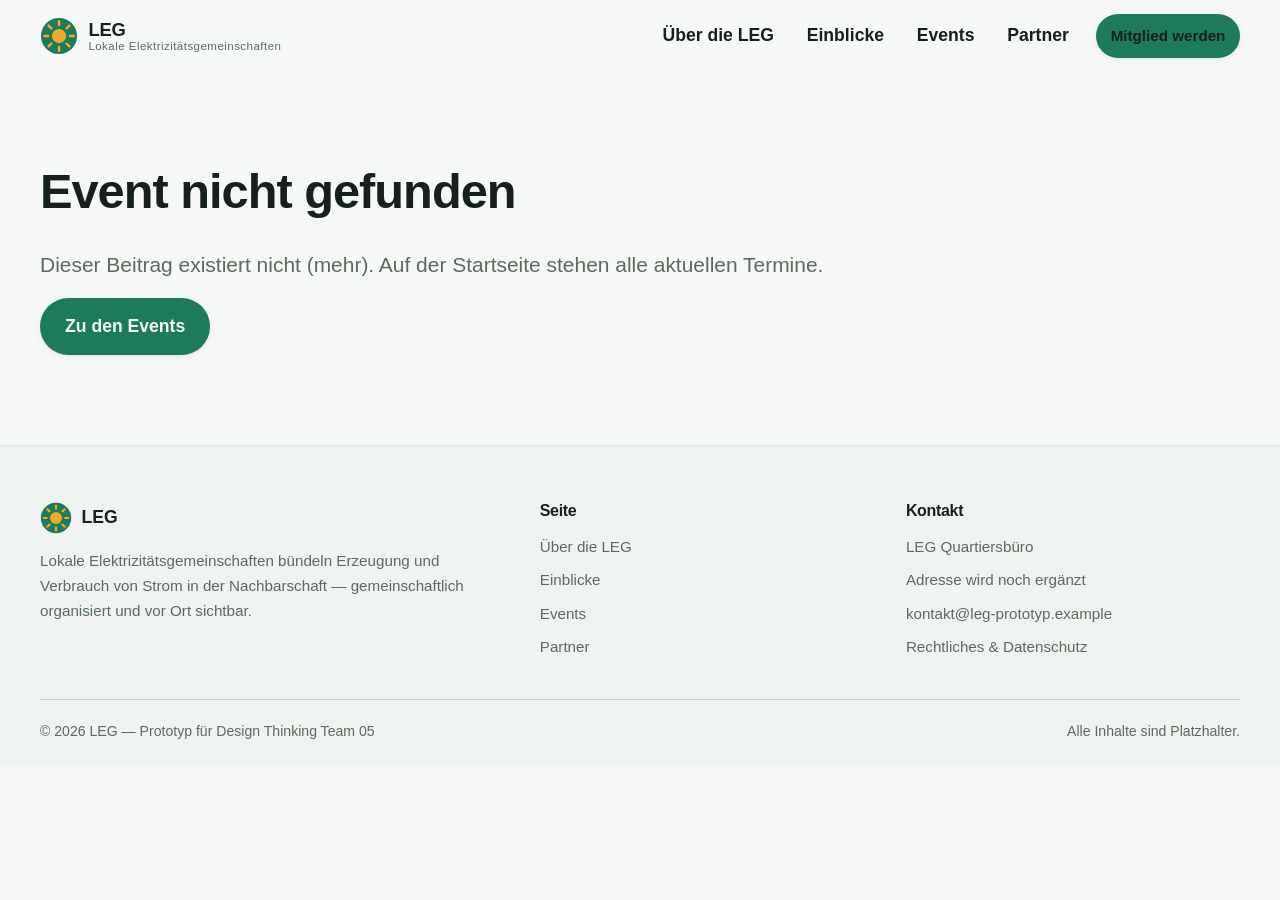
==== events/event.html @ 541179de "styling change as discussed" ====
<!DOCTYPE html>
<!--
  ============================================================================
  EINE Seite für ALLE Events.

  Welches Event angezeigt wird, steht in der Adresse:
      events/event.html?id=foodtruck-september

  Die Inhalte kommen aus ../events-data.js. Um ein Event zu ändern oder ein
  neues anzulegen, wird NUR diese Datendatei bearbeitet — an dieser HTML-Datei
  muss nichts angepasst werden.

  Die leeren Elemente mit data-slot="…" werden von ../script.js gefüllt.
  ============================================================================
-->
<html lang="de">
<head>
  <meta charset="UTF-8">
  <meta name="viewport" content="width=device-width, initial-scale=1.0">
  <title>Event — LEG</title>
  <meta name="description" content="Beitrag zu einem Event der LEG.">
  <meta name="theme-color" content="#1e7a5c">
  <link rel="icon" href="../assets/favicon.svg" type="image/svg+xml">
  <link rel="stylesheet" href="../style.css">
  <script>document.documentElement.classList.add('js');</script>
</head>
<body data-assets-path="../assets/" data-events-path="">
  <a class="skip-link" href="#main">Zum Inhalt springen</a>

  <header class="site-header">
    <div class="container site-header__inner">
      <a class="brand" href="../index.html">
        <img src="../assets/logo.svg" alt="" width="38" height="38">
        <span class="brand__name">LEG
          <span class="brand__sub">Lokale Elektrizitätsgemeinschaften</span>
        </span>
      </a>

      <button class="nav-toggle" type="button" aria-expanded="false" aria-controls="site-nav" aria-label="Menü öffnen">
        <span class="nav-toggle__bars" aria-hidden="true"></span>
      </button>

      <nav class="site-nav" id="site-nav" aria-label="Hauptnavigation">
        <ul class="site-nav__list">
          <li><a href="../index.html#ueber">Über die LEG</a></li>
          <li><a href="../index.html#galerie">Einblicke</a></li>
          <li><a href="../index.html#events">Events</a></li>
          <li><a href="../index.html#sponsoren">Partner</a></li>
          <li><a class="btn btn--primary btn--sm" href="../index.html#kontakt">Mitglied werden</a></li>
        </ul>
      </nav>
    </div>
  </header>

  <main id="main" data-event-page>
    <noscript>
      <div class="container section">
        <h1>JavaScript ist deaktiviert</h1>
        <p class="lead">
          Die Beiträge werden aus einer gemeinsamen Datendatei aufgebaut. Ohne
          JavaScript kann der Inhalt nicht angezeigt werden.
        </p>
        <p><a class="btn btn--primary" href="../index.html">Zur Startseite</a></p>
      </div>
    </noscript>

    <nav class="breadcrumb container" aria-label="Brotkrümelnavigation">
      <ol>
        <li><a href="../index.html">Startseite</a></li>
        <li><a href="../index.html#events">Events</a></li>
        <li aria-current="page" data-slot="breadcrumb"></li>
      </ol>
    </nav>

    <header class="post-header container">
      <span class="eyebrow" data-slot="eyebrow"></span>
      <h1 data-slot="title"></h1>
      <p class="lead" data-slot="lead"></p>
      <ul class="post-meta" data-slot="meta"></ul>
    </header>

    <div class="post-cover container" data-slot="cover"></div>

    <div class="post-body">
      <div class="container post-layout">
        <article class="post-text" data-slot="body"></article>

        <aside class="facts">
          <h2>Auf einen Blick</h2>
          <dl data-slot="facts"></dl>
          <a class="btn btn--primary" href="../index.html#kontakt">Fragen? Schreib uns</a>
        </aside>
      </div>
    </div>

    <section class="section section--tight section--alt related">
      <div class="container">
        <h2>Das könnte auch passen</h2>
        <div class="event-grid" data-slot="related"></div>

        <div class="post-nav">
          <a class="btn btn--ghost" href="../index.html"><span aria-hidden="true">←</span> Zur Startseite</a>
          <a class="btn btn--ghost" href="../index.html#events">Alle Events</a>
        </div>
      </div>
    </section>
  </main>

  <footer class="site-footer">
    <div class="container">
      <div class="site-footer__grid">
        <div>
          <span class="site-footer__brand">
            <img src="../assets/logo.svg" alt="" width="32" height="32">
            LEG
          </span>
          <p>
            Lokale Elektrizitätsgemeinschaften bündeln Erzeugung und Verbrauch
            von Strom in der Nachbarschaft — gemeinschaftlich organisiert und
            vor Ort sichtbar.
          </p>
        </div>

        <div>
          <h4>Seite</h4>
          <ul>
            <li><a href="../index.html#ueber">Über die LEG</a></li>
            <li><a href="../index.html#galerie">Einblicke</a></li>
            <li><a href="../index.html#events">Events</a></li>
            <li><a href="../index.html#sponsoren">Partner</a></li>
          </ul>
        </div>

        <div>
          <h4>Kontakt</h4>
          <ul>
            <li>LEG Quartiersbüro</li>
            <li>Adresse wird noch ergänzt</li>
            <li><a href="mailto:kontakt@leg-prototyp.example">kontakt@leg-prototyp.example</a></li>
            <li><a href="../index.html#kontakt">Rechtliches &amp; Datenschutz</a></li>
          </ul>
        </div>
      </div>

      <div class="site-footer__bottom">
        <span>© 2026 LEG — Prototyp für Design Thinking Team 05</span>
        <span>Alle Inhalte sind Platzhalter.</span>
      </div>
    </div>
  </footer>

  <!-- Reihenfolge zählt: erst die Daten, dann das Skript. -->
  <script src="../events-data.js" defer></script>
  <script src="../script.js" defer></script>
</body>
</html>
---- style.css ----
/* ==========================================================================
   LEG — Lokale Elektrizitätsgemeinschaften
   Gemeinsames Stylesheet für Startseite und alle Event-Beiträge.
   Kein Build-Tool, keine externen Abhängigkeiten.
   ========================================================================== */

/* --------------------------------------------------------------------------
   1. Design-Tokens
   -------------------------------------------------------------------------- */
:root {
  color-scheme: light;

  /* Flächen */
  --bg: #f6f8f6;
  --surface: #ffffff;
  --surface-alt: #eef3ef;
  --surface-dark: #12352a;

  /* Text */
  --text: #16201c;
  --muted: #5a6b62;
  --text-invert: #f4f9f6;

  /* Akzente */
  --accent: #1e7a5c;
  --accent-strong: #14513e;
  --accent-soft: #e4f1ec;
  --sun: #f0a92b;
  --sun-soft: #fdf1da;

  /* Linien und Schatten */
  --border: #dfe6e1;
  --border-strong: #c7d4cc;
  --shadow-sm: 0 1px 2px rgba(16, 32, 26, .05), 0 2px 8px rgba(16, 32, 26, .05);
  --shadow-md: 0 12px 28px rgba(16, 32, 26, .10), 0 2px 8px rgba(16, 32, 26, .05);

  /* Radien */
  --r-sm: 10px;
  --r-md: 16px;
  --r-lg: 24px;
  --r-pill: 999px;

  /* Fluid Typo-Skala */
  --step-0: clamp(1rem, 0.96rem + 0.20vw, 1.10rem);
  --step-1: clamp(1.13rem, 1.06rem + 0.32vw, 1.31rem);
  --step-2: clamp(1.27rem, 1.16rem + 0.52vw, 1.63rem);
  --step-3: clamp(1.42rem, 1.25rem + 0.83vw, 2.05rem);
  --step-4: clamp(1.60rem, 1.33rem + 1.32vw, 2.56rem);
  --step-5: clamp(1.80rem, 1.38rem + 2.08vw, 3.20rem);

  /* Abstände */
  --space-section: clamp(3.5rem, 7vw, 6.5rem);
  --header-h: 72px;
}

/* --------------------------------------------------------------------------
   2. Basis
   -------------------------------------------------------------------------- */
*,
*::before,
*::after {
  box-sizing: border-box;
}

/* Muss vor allen display-Regeln stehen: sonst überschreibt z. B.
   .event-card { display: flex } das hidden-Attribut aus dem Filter. */
[hidden] {
  display: none !important;
}

html {
  font-size: 100%;
  scroll-behavior: smooth;
  scroll-padding-top: calc(var(--header-h) + 1.5rem);
  -webkit-text-size-adjust: 100%;
}

body {
  margin: 0;
  min-height: 100vh;
  font-family: "Segoe UI", -apple-system, BlinkMacSystemFont, "Helvetica Neue", Arial, sans-serif;
  font-size: var(--step-0);
  line-height: 1.65;
  color: var(--text);
  background: var(--bg);
  -webkit-font-smoothing: antialiased;
}

h1, h2, h3, h4 {
  margin: 0 0 .6em;
  line-height: 1.15;
  letter-spacing: -0.02em;
  font-weight: 700;
  text-wrap: balance;
}

h1 { font-size: var(--step-5); }
h2 { font-size: var(--step-4); }
h3 { font-size: var(--step-2); }
h4 { font-size: var(--step-1); }

p {
  margin: 0 0 1rem;
}

p:last-child {
  margin-bottom: 0;
}

img,
svg {
  max-width: 100%;
  display: block;
}

a {
  color: var(--accent-strong);
}

:focus-visible {
  outline: 2px solid var(--accent);
  outline-offset: 3px;
  border-radius: 4px;
}

/* Sprunglink für Tastaturnutzung */
.skip-link {
  position: absolute;
  left: -9999px;
  top: 0;
  z-index: 100;
  padding: .75rem 1.25rem;
  background: var(--accent);
  color: var(--text-invert);
  border-radius: 0 0 var(--r-sm) 0;
  text-decoration: none;
  font-weight: 600;
}

.skip-link:focus {
  left: 0;
}

/* Nur für Screenreader sichtbar */
.visually-hidden {
  position: absolute;
  width: 1px;
  height: 1px;
  margin: -1px;
  padding: 0;
  overflow: hidden;
  clip: rect(0 0 0 0);
  clip-path: inset(50%);
  white-space: nowrap;
  border: 0;
}

/* --------------------------------------------------------------------------
   3. Layout-Bausteine
   -------------------------------------------------------------------------- */
.container {
  width: min(1200px, 100% - 2.5rem);
  margin-inline: auto;
}

.container--narrow {
  width: min(760px, 100% - 2.5rem);
}

.section {
  padding-block: var(--space-section);
}

.section--alt {
  background: var(--surface-alt);
}

.section--tight {
  padding-block: clamp(2.5rem, 5vw, 4rem);
}

.section-head {
  max-width: 62ch;
  margin-bottom: clamp(2rem, 4vw, 3rem);
}

.section-head p {
  color: var(--muted);
  font-size: var(--step-1);
}

.section-head--center {
  margin-inline: auto;
  text-align: center;
}

.eyebrow {
  display: block;
  margin: 0 0 .75rem;
  font-size: .8rem;
  font-weight: 700;
  letter-spacing: .16em;
  text-transform: uppercase;
  color: var(--accent);
}

.lead {
  font-size: var(--step-1);
  color: var(--muted);
}

/* --------------------------------------------------------------------------
   4. Buttons
   -------------------------------------------------------------------------- */
.btn {
  display: inline-flex;
  align-items: center;
  justify-content: center;
  gap: .5rem;
  padding: .8rem 1.5rem;
  border: 1px solid transparent;
  border-radius: var(--r-pill);
  font: inherit;
  font-weight: 600;
  text-decoration: none;
  cursor: pointer;
  transition: background-color .2s ease, color .2s ease,
              border-color .2s ease, transform .2s ease, box-shadow .2s ease;
}

.btn--primary {
  background: var(--accent);
  color: var(--text-invert);
  box-shadow: var(--shadow-sm);
}

.btn--primary:hover {
  background: var(--accent-strong);
  transform: translateY(-2px);
  box-shadow: var(--shadow-md);
}

.btn--ghost {
  background: transparent;
  color: var(--accent-strong);
  border-color: var(--border-strong);
}

.btn--ghost:hover {
  background: var(--surface);
  border-color: var(--accent);
  transform: translateY(-2px);
}

.btn--light {
  background: var(--surface);
  color: var(--accent-strong);
}

.btn--light:hover {
  background: var(--sun-soft);
  transform: translateY(-2px);
}

.btn--sm {
  padding: .55rem 1.1rem;
  font-size: .95rem;
}

/* --------------------------------------------------------------------------
   5. Header und Navigation
   -------------------------------------------------------------------------- */
.site-header {
  position: sticky;
  top: 0;
  z-index: 50;
  background: rgba(246, 248, 246, .88);
  backdrop-filter: blur(10px);
  border-bottom: 1px solid transparent;
  transition: border-color .2s ease, box-shadow .2s ease, background-color .2s ease;
}

.site-header.is-scrolled {
  border-bottom-color: var(--border);
  box-shadow: var(--shadow-sm);
  background: rgba(246, 248, 246, .95);
}

.site-header__inner {
  display: flex;
  align-items: center;
  gap: 1rem;
  min-height: var(--header-h);
}

.brand {
  display: inline-flex;
  align-items: center;
  gap: .65rem;
  margin-right: auto;
  text-decoration: none;
  color: var(--text);
}

.brand img {
  width: 38px;
  height: 38px;
}

.brand__name {
  font-weight: 800;
  font-size: 1.15rem;
  letter-spacing: -0.01em;
  line-height: 1.1;
}

.brand__sub {
  display: block;
  font-size: .72rem;
  font-weight: 500;
  letter-spacing: .04em;
  color: var(--muted);
}

.nav-toggle {
  display: none;
  align-items: center;
  justify-content: center;
  width: 44px;
  height: 44px;
  padding: 0;
  background: var(--surface);
  border: 1px solid var(--border);
  border-radius: var(--r-sm);
  cursor: pointer;
}

.nav-toggle__bars,
.nav-toggle__bars::before,
.nav-toggle__bars::after {
  display: block;
  width: 20px;
  height: 2px;
  background: var(--text);
  border-radius: 2px;
  transition: transform .2s ease, opacity .2s ease;
}

.nav-toggle__bars::before,
.nav-toggle__bars::after {
  content: "";
  position: relative;
}

.nav-toggle__bars::before { top: -6px; }
.nav-toggle__bars::after  { top: 4px; }

.nav-toggle[aria-expanded="true"] .nav-toggle__bars {
  background: transparent;
}

.nav-toggle[aria-expanded="true"] .nav-toggle__bars::before {
  transform: translateY(6px) rotate(45deg);
}

.nav-toggle[aria-expanded="true"] .nav-toggle__bars::after {
  transform: translateY(-4px) rotate(-45deg);
}

.site-nav__list {
  display: flex;
  align-items: center;
  gap: .35rem;
  margin: 0;
  padding: 0;
  list-style: none;
}

.site-nav__list a {
  display: block;
  padding: .5rem .85rem;
  border-radius: var(--r-pill);
  text-decoration: none;
  font-weight: 600;
  color: var(--text);
  transition: background-color .2s ease, color .2s ease;
}

.site-nav__list a:hover {
  background: var(--accent-soft);
  color: var(--accent-strong);
}

.site-nav__list .btn {
  margin-left: .5rem;
}

.site-nav__list .btn:hover {
  color: var(--text-invert);
}

/* --------------------------------------------------------------------------
   6. Hero
   -------------------------------------------------------------------------- */
.hero {
  padding-block: clamp(3rem, 6vw, 5.5rem);
  background:
    radial-gradient(60rem 32rem at 12% -10%, var(--accent-soft), transparent 60%),
    radial-gradient(48rem 28rem at 92% 0%, var(--sun-soft), transparent 62%),
    var(--bg);
}

.hero__inner {
  display: grid;
  grid-template-columns: 1.05fr .95fr;
  align-items: center;
  gap: clamp(2rem, 5vw, 4rem);
}

.hero__title {
  margin-bottom: 1rem;
}

.hero__title em {
  font-style: normal;
  color: var(--accent);
}

.hero__text {
  max-width: 52ch;
  font-size: var(--step-1);
  color: var(--muted);
}

.hero__actions {
  display: flex;
  flex-wrap: wrap;
  gap: .75rem;
  margin-top: 1.75rem;
}

.hero__note {
  display: flex;
  align-items: center;
  gap: .5rem;
  margin-top: 1.75rem;
  font-size: .95rem;
  color: var(--muted);
}

.hero__note::before {
  content: "";
  width: 8px;
  height: 8px;
  border-radius: 50%;
  background: var(--sun);
  box-shadow: 0 0 0 4px var(--sun-soft);
}

.hero__media {
  position: relative;
}

.hero__media img {
  width: 100%;
  aspect-ratio: 4 / 3;
  object-fit: cover;
  border-radius: var(--r-lg);
  box-shadow: var(--shadow-md);
}

.hero__badge {
  position: absolute;
  left: -1rem;
  bottom: -1rem;
  display: flex;
  align-items: center;
  gap: .65rem;
  padding: .7rem 1.1rem;
  background: var(--surface);
  border-radius: var(--r-pill);
  box-shadow: var(--shadow-md);
  font-weight: 600;
  font-size: .95rem;
}

.hero__badge span[aria-hidden] {
  font-size: 1.35rem;
  line-height: 1;
}

/* --------------------------------------------------------------------------
   7. Kennzahlen
   -------------------------------------------------------------------------- */
.stats {
  display: grid;
  grid-template-columns: repeat(auto-fit, minmax(190px, 1fr));
  gap: 1rem;
}

.stat {
  padding: 1.5rem;
  background: var(--surface);
  border: 1px solid var(--border);
  border-radius: var(--r-md);
  box-shadow: var(--shadow-sm);
}

.stat__value {
  display: block;
  font-size: var(--step-4);
  font-weight: 800;
  line-height: 1;
  letter-spacing: -0.03em;
  color: var(--accent);
}

.stat__label {
  display: block;
  margin-top: .5rem;
  font-size: .95rem;
  color: var(--muted);
}

/* --------------------------------------------------------------------------
   8. Karten-Grids (Über, Galerie, Sponsoren)
   -------------------------------------------------------------------------- */
.grid-3 {
  display: grid;
  grid-template-columns: repeat(auto-fit, minmax(260px, 1fr));
  gap: 1.5rem;
}

.card {
  padding: 1.75rem;
  background: var(--surface);
  border: 1px solid var(--border);
  border-radius: var(--r-lg);
  box-shadow: var(--shadow-sm);
  transition: transform .25s ease, box-shadow .25s ease, border-color .25s ease;
}

.card:hover {
  transform: translateY(-4px);
  box-shadow: var(--shadow-md);
  border-color: var(--border-strong);
}

.card p {
  color: var(--muted);
}

.card__icon {
  display: flex;
  align-items: center;
  justify-content: center;
  width: 52px;
  height: 52px;
  margin-bottom: 1.1rem;
  background: var(--accent-soft);
  border-radius: var(--r-md);
  color: var(--accent);
}

.card__icon svg {
  width: 26px;
  height: 26px;
}

.gallery {
  display: grid;
  grid-template-columns: repeat(auto-fit, minmax(260px, 1fr));
  gap: 1.5rem;
}

.gallery figure {
  margin: 0;
  background: var(--surface);
  border: 1px solid var(--border);
  border-radius: var(--r-lg);
  overflow: hidden;
  box-shadow: var(--shadow-sm);
  transition: transform .25s ease, box-shadow .25s ease;
}

.gallery figure:hover {
  transform: translateY(-4px);
  box-shadow: var(--shadow-md);
}

.gallery img {
  width: 100%;
  aspect-ratio: 4 / 3;
  object-fit: cover;
}

.gallery figcaption {
  padding: 1rem 1.25rem 1.25rem;
  font-size: .95rem;
  color: var(--muted);
}

/* --------------------------------------------------------------------------
   9. Event-Filter
   -------------------------------------------------------------------------- */
.events-toolbar {
  display: flex;
  flex-wrap: wrap;
  align-items: center;
  justify-content: space-between;
  gap: 1rem;
  margin-bottom: 2rem;
}

.filter-chips {
  display: flex;
  flex-wrap: wrap;
  gap: .5rem;
}

.chip {
  padding: .5rem 1rem;
  background: var(--surface);
  border: 1px solid var(--border);
  border-radius: var(--r-pill);
  font: inherit;
  font-size: .95rem;
  font-weight: 600;
  color: var(--muted);
  cursor: pointer;
  transition: background-color .2s ease, color .2s ease, border-color .2s ease;
}

.chip:hover {
  border-color: var(--accent);
  color: var(--accent-strong);
}

.chip[aria-pressed="true"] {
  background: var(--accent);
  border-color: var(--accent);
  color: var(--text-invert);
}

.search-field {
  position: relative;
  flex: 0 1 280px;
}

.search-field input {
  width: 100%;
  padding: .65rem 1rem .65rem 2.6rem;
  font: inherit;
  font-size: .95rem;
  color: var(--text);
  background: var(--surface);
  border: 1px solid var(--border);
  border-radius: var(--r-pill);
  transition: border-color .2s ease, box-shadow .2s ease;
}

.search-field input:focus {
  border-color: var(--accent);
  box-shadow: 0 0 0 3px var(--accent-soft);
  outline: none;
}

.search-field svg {
  position: absolute;
  left: .95rem;
  top: 50%;
  transform: translateY(-50%);
  width: 18px;
  height: 18px;
  color: var(--muted);
  pointer-events: none;
}

.filter-status {
  margin-bottom: 1rem;
  font-size: .9rem;
  color: var(--muted);
}

.empty-state {
  padding: 3rem 1.5rem;
  text-align: center;
  background: var(--surface);
  border: 1px dashed var(--border-strong);
  border-radius: var(--r-lg);
  color: var(--muted);
}

/* --------------------------------------------------------------------------
   10. Event-Karten
   -------------------------------------------------------------------------- */
.event-grid {
  display: grid;
  grid-template-columns: repeat(auto-fill, minmax(290px, 1fr));
  gap: 1.75rem;
}

.event-card {
  position: relative;
  display: flex;
  flex-direction: column;
  background: var(--surface);
  border: 1px solid var(--border);
  border-radius: var(--r-lg);
  overflow: hidden;
  box-shadow: var(--shadow-sm);
  transition: transform .25s ease, box-shadow .25s ease, border-color .25s ease;
}

.event-card:hover {
  transform: translateY(-5px);
  box-shadow: var(--shadow-md);
  border-color: var(--border-strong);
}

.event-card:focus-within {
  border-color: var(--accent);
}

.event-card__media {
  position: relative;
  background: var(--surface-alt);
}

.event-card__media img {
  width: 100%;
  aspect-ratio: 16 / 10;
  object-fit: cover;
  transition: transform .35s ease;
}

.event-card:hover .event-card__media img {
  transform: scale(1.03);
}

.event-card__date {
  position: absolute;
  top: .9rem;
  left: .9rem;
  display: flex;
  flex-direction: column;
  align-items: center;
  min-width: 56px;
  padding: .45rem .6rem;
  background: var(--surface);
  border-radius: var(--r-sm);
  box-shadow: var(--shadow-sm);
  line-height: 1.1;
}

.event-card__day {
  font-size: 1.35rem;
  font-weight: 800;
  color: var(--accent-strong);
}

.event-card__month {
  font-size: .7rem;
  font-weight: 700;
  letter-spacing: .1em;
  text-transform: uppercase;
  color: var(--muted);
}

.event-card__body {
  display: flex;
  flex-direction: column;
  flex: 1;
  padding: 1.4rem 1.5rem 1.6rem;
}

.event-card__body p {
  color: var(--muted);
  font-size: .98rem;
}

.event-card h3 {
  margin-bottom: .6rem;
  font-size: var(--step-1);
}

.tag {
  display: inline-flex;
  align-items: center;
  align-self: flex-start;
  margin-bottom: .8rem;
  padding: .3rem .75rem;
  background: var(--accent-soft);
  border-radius: var(--r-pill);
  font-size: .78rem;
  font-weight: 700;
  letter-spacing: .06em;
  text-transform: uppercase;
  color: var(--accent-strong);
}

.tag--sun {
  background: var(--sun-soft);
  color: #8a5f08;
}

.event-card__link {
  margin-top: auto;
  padding-top: 1.1rem;
  font-weight: 700;
  text-decoration: none;
  color: var(--accent);
}

/* Ganze Karte klickbar, Link bleibt das fokussierbare Element */
.event-card__link::after {
  content: "";
  position: absolute;
  inset: 0;
}

.event-card__link span[aria-hidden] {
  display: inline-block;
  transition: transform .2s ease;
}

.event-card:hover .event-card__link span[aria-hidden] {
  transform: translateX(4px);
}

/* --------------------------------------------------------------------------
   11. Sponsoren
   -------------------------------------------------------------------------- */
.sponsor-grid {
  display: grid;
  grid-template-columns: repeat(auto-fit, minmax(280px, 1fr));
  gap: 1.5rem;
}

.sponsor-card {
  display: flex;
  flex-direction: column;
  gap: 1rem;
  padding: 1.5rem;
  background: var(--surface);
  border: 1px solid var(--border);
  border-radius: var(--r-lg);
  box-shadow: var(--shadow-sm);
  transition: transform .25s ease, box-shadow .25s ease;
}

.sponsor-card:hover {
  transform: translateY(-4px);
  box-shadow: var(--shadow-md);
}

.sponsor-card__logo {
  display: flex;
  align-items: center;
  justify-content: center;
  padding: .75rem;
  background: var(--surface-alt);
  border-radius: var(--r-md);
}

.sponsor-card__logo img {
  width: 100%;
  max-width: 240px;
  height: auto;
}

.sponsor-card p {
  color: var(--muted);
  font-size: .96rem;
}

.sponsor-card--cta {
  justify-content: center;
  background: var(--accent-soft);
  border-color: transparent;
  border-style: dashed;
  border-color: var(--accent);
  text-align: center;
}

/* --------------------------------------------------------------------------
   12. CTA-Band
   -------------------------------------------------------------------------- */
.cta-band {
  padding-block: clamp(3rem, 6vw, 4.5rem);
  background: var(--surface-dark);
  color: var(--text-invert);
}

.cta-band__inner {
  display: flex;
  flex-wrap: wrap;
  align-items: center;
  justify-content: space-between;
  gap: 2rem;
}

.cta-band h2 {
  margin-bottom: .5rem;
  color: var(--text-invert);
}

.cta-band p {
  max-width: 52ch;
  color: rgba(244, 249, 246, .78);
}

.cta-band .eyebrow {
  color: var(--sun);
}

.cta-band__actions {
  display: flex;
  flex-wrap: wrap;
  gap: .75rem;
}

.cta-band .btn--ghost {
  color: var(--text-invert);
  border-color: rgba(244, 249, 246, .4);
}

.cta-band .btn--ghost:hover {
  background: rgba(244, 249, 246, .12);
  border-color: var(--text-invert);
}

/* --------------------------------------------------------------------------
   13. Footer
   -------------------------------------------------------------------------- */
.site-footer {
  padding-block: clamp(2.5rem, 5vw, 3.5rem) 1.5rem;
  background: var(--surface-alt);
  border-top: 1px solid var(--border);
}

.site-footer__grid {
  display: grid;
  grid-template-columns: 1.4fr 1fr 1fr;
  gap: 2rem;
}

.site-footer h4 {
  margin-bottom: .9rem;
  font-size: 1rem;
}

.site-footer p,
.site-footer li {
  color: var(--muted);
  font-size: .95rem;
}

.site-footer ul {
  margin: 0;
  padding: 0;
  list-style: none;
  display: grid;
  gap: .5rem;
}

.site-footer a {
  color: var(--muted);
  text-decoration: none;
}

.site-footer a:hover {
  color: var(--accent-strong);
  text-decoration: underline;
}

.site-footer__brand {
  display: inline-flex;
  align-items: center;
  gap: .6rem;
  margin-bottom: .9rem;
  font-weight: 800;
  color: var(--text);
}

.site-footer__brand img {
  width: 32px;
  height: 32px;
}

.site-footer__bottom {
  display: flex;
  flex-wrap: wrap;
  justify-content: space-between;
  gap: .75rem;
  margin-top: 2.5rem;
  padding-top: 1.25rem;
  border-top: 1px solid var(--border-strong);
  font-size: .88rem;
  color: var(--muted);
}

/* --------------------------------------------------------------------------
   14. Beitragsseiten (events/*.html)
   -------------------------------------------------------------------------- */
.breadcrumb {
  padding-top: 1.5rem;
  font-size: .9rem;
  color: var(--muted);
}

.breadcrumb ol {
  display: flex;
  flex-wrap: wrap;
  gap: .45rem;
  margin: 0;
  padding: 0;
  list-style: none;
}

.breadcrumb li + li::before {
  content: "/";
  margin-right: .45rem;
  color: var(--border-strong);
}

.breadcrumb a {
  color: var(--muted);
  text-decoration: none;
}

.breadcrumb a:hover {
  color: var(--accent-strong);
  text-decoration: underline;
}

.post-header {
  padding-block: clamp(1.5rem, 3vw, 2.5rem) clamp(1.75rem, 3vw, 2.5rem);
}

.post-header h1 {
  max-width: 20ch;
}

.post-meta {
  display: flex;
  flex-wrap: wrap;
  gap: .6rem;
  margin-top: 1.25rem;
  padding: 0;
  list-style: none;
}

.post-meta li {
  display: inline-flex;
  align-items: center;
  gap: .45rem;
  padding: .45rem .9rem;
  background: var(--surface);
  border: 1px solid var(--border);
  border-radius: var(--r-pill);
  font-size: .92rem;
  color: var(--muted);
}

.post-meta svg {
  width: 16px;
  height: 16px;
  color: var(--accent);
}

.post-cover img {
  width: 100%;
  aspect-ratio: 21 / 9;
  object-fit: cover;
  border-radius: var(--r-lg);
  box-shadow: var(--shadow-sm);
}

.post-body {
  padding-block: clamp(2rem, 4vw, 3rem);
}

.post-layout {
  display: grid;
  grid-template-columns: minmax(0, 1fr) 320px;
  align-items: start;
  gap: clamp(2rem, 4vw, 3.5rem);
}

.post-text {
  max-width: 70ch;
  font-size: var(--step-1);
}

.post-text p {
  margin-bottom: 1.25rem;
  color: var(--muted);
}

.post-text h2 {
  margin-top: 2.25rem;
  font-size: var(--step-2);
  color: var(--text);
}

.post-text ul {
  margin: 0 0 1.25rem;
  padding-left: 1.2rem;
  color: var(--muted);
}

.post-text li {
  margin-bottom: .5rem;
}

.facts {
  position: sticky;
  top: calc(var(--header-h) + 1.5rem);
  padding: 1.5rem;
  background: var(--surface);
  border: 1px solid var(--border);
  border-radius: var(--r-lg);
  box-shadow: var(--shadow-sm);
}

.facts h2 {
  margin-bottom: 1rem;
  font-size: var(--step-1);
}

.facts dl {
  margin: 0;
  display: grid;
  gap: .9rem;
}

.facts dt {
  font-size: .78rem;
  font-weight: 700;
  letter-spacing: .1em;
  text-transform: uppercase;
  color: var(--accent);
}

.facts dd {
  margin: .2rem 0 0;
  color: var(--muted);
}

.facts .btn {
  width: 100%;
  margin-top: 1.4rem;
}

.related h2 {
  font-size: var(--step-2);
}

.post-nav {
  display: flex;
  flex-wrap: wrap;
  justify-content: space-between;
  gap: 1rem;
  margin-top: 2.5rem;
}

/* --------------------------------------------------------------------------
   15. Scroll-Reveal
   -------------------------------------------------------------------------- */
[data-reveal] {
  opacity: 1;
}

/* Startzustand nur setzen, wenn JS aktiv ist (Klasse kommt aus script.js) */
.js [data-reveal] {
  opacity: 0;
  transform: translateY(18px);
  transition: opacity .5s ease, transform .5s ease;
}

.js [data-reveal].is-visible {
  opacity: 1;
  transform: none;
}

/* --------------------------------------------------------------------------
   16. Responsive
   -------------------------------------------------------------------------- */
@media (max-width: 900px) {
  .hero__inner {
    grid-template-columns: 1fr;
  }

  .hero__media {
    order: -1;
  }

  .hero__badge {
    left: 1rem;
  }

  .post-layout {
    grid-template-columns: 1fr;
  }

  .facts {
    position: static;
  }

  .nav-toggle {
    display: inline-flex;
  }

  .site-nav {
    position: absolute;
    left: 0;
    right: 0;
    top: 100%;
    display: none;
    padding: 1rem 1.25rem 1.5rem;
    background: var(--surface);
    border-bottom: 1px solid var(--border);
    box-shadow: var(--shadow-md);
  }

  .site-nav.is-open {
    display: block;
  }

  .site-nav__list {
    flex-direction: column;
    align-items: stretch;
    gap: .25rem;
  }

  .site-nav__list a {
    padding: .75rem 1rem;
  }

  .site-nav__list .btn {
    margin: .5rem 0 0;
  }

  .site-footer__grid {
    grid-template-columns: 1fr 1fr;
  }
}

@media (max-width: 640px) {
  .container,
  .container--narrow {
    width: min(100% - 1.75rem, 1200px);
  }

  .events-toolbar {
    flex-direction: column;
    align-items: stretch;
  }

  .search-field {
    flex: 1 1 auto;
  }

  .site-footer__grid {
    grid-template-columns: 1fr;
  }

  .hero__badge {
    position: static;
    margin-top: 1rem;
    width: fit-content;
  }
}

/* Große Displays / Infotafel-Szenario */
@media (min-width: 1800px) {
  :root {
    --step-0: 1.25rem;
    --step-1: 1.5rem;
    --step-2: 1.9rem;
    --step-3: 2.4rem;
    --step-4: 3rem;
    --step-5: 3.9rem;
    --header-h: 88px;
  }

  .container {
    width: min(1560px, 100% - 4rem);
  }
}

@media (prefers-reduced-motion: reduce) {
  html {
    scroll-behavior: auto;
  }

  *,
  *::before,
  *::after {
    animation-duration: .01ms !important;
    animation-iteration-count: 1 !important;
    transition-duration: .01ms !important;
  }

  .js [data-reveal] {
    opacity: 1;
    transform: none;
  }
}

@media print {
  .site-header,
  .cta-band,
  .events-toolbar,
  .post-nav {
    display: none;
  }
}
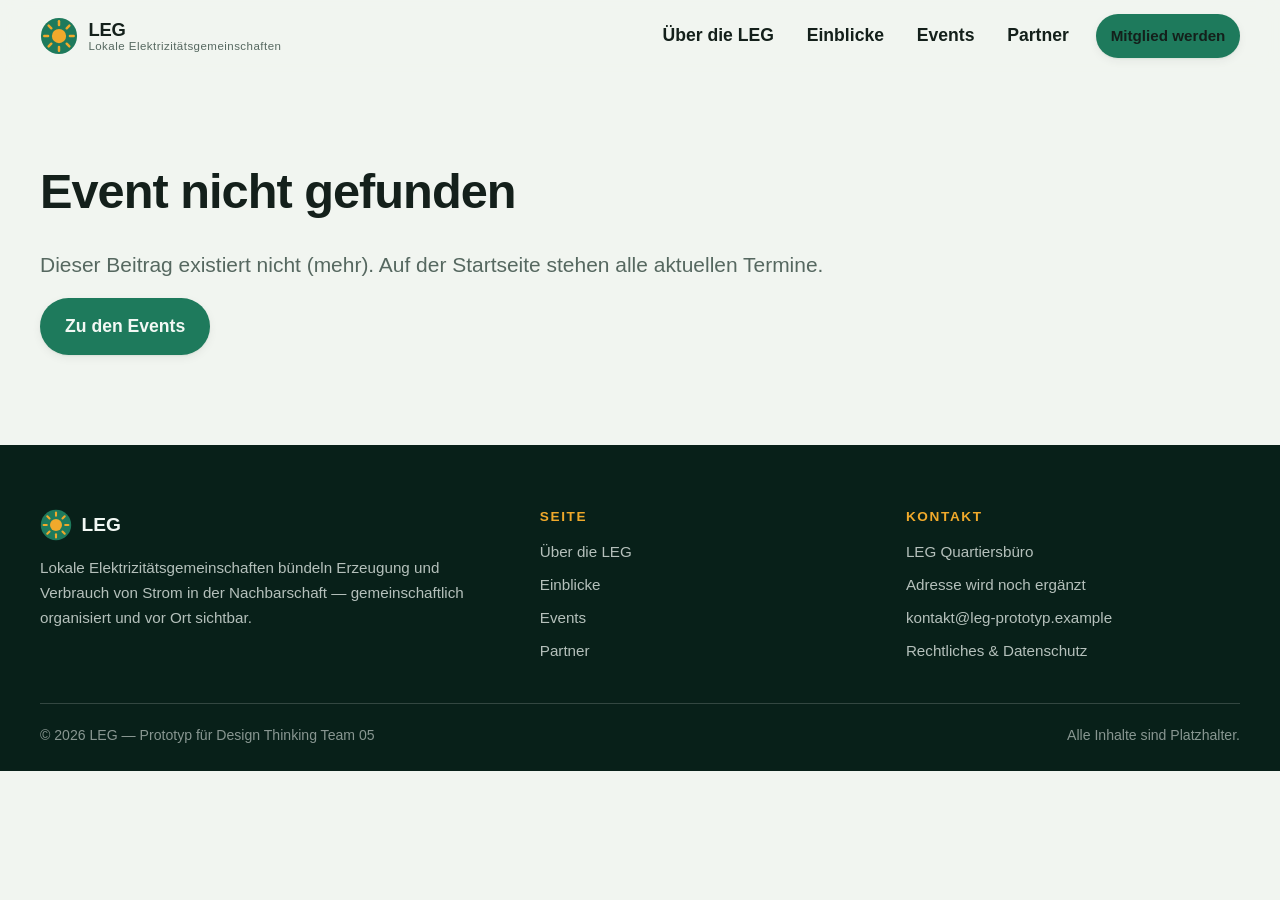
==== commit 18a2a474: "refactor: data-driven events, redesigned UI" ====
--- a/events/event.html
+++ b/events/event.html
@@ -93,10 +93,10 @@
       </div>
     </div>
 
-    <section class="section section--tight section--alt related">
+    <section class="section section--tight section--dark related">
       <div class="container">
         <h2>Das könnte auch passen</h2>
-        <div class="event-grid" data-slot="related"></div>
+        <div class="event-list event-list--plain" data-slot="related"></div>
 
         <div class="post-nav">
           <a class="btn btn--ghost" href="../index.html"><span aria-hidden="true">←</span> Zur Startseite</a>
--- a/style.css
+++ b/style.css
@@ -10,29 +10,37 @@
 :root {
   color-scheme: light;
 
-  /* Flächen */
-  --bg: #f6f8f6;
+  /* Flächen — leicht getönt statt reinweiß, damit Karten sich abheben */
+  --bg: #f1f5f0;
   --surface: #ffffff;
-  --surface-alt: #eef3ef;
-  --surface-dark: #12352a;
+  --surface-alt: #e3ece4;
+  --surface-dark: #0d2f25;
+  --surface-darker: #082019;
 
   /* Text */
-  --text: #16201c;
-  --muted: #5a6b62;
-  --text-invert: #f4f9f6;
+  --text: #14201b;
+  --muted: #566860;
+  --text-invert: #f2f8f4;
+  --muted-invert: rgba(242, 248, 244, .74);
 
   /* Akzente */
   --accent: #1e7a5c;
   --accent-strong: #14513e;
-  --accent-soft: #e4f1ec;
+  --accent-bright: #35b184;
+  --accent-soft: #d9ece3;
   --sun: #f0a92b;
-  --sun-soft: #fdf1da;
+  --sun-strong: #d98e0d;
+  --sun-soft: #fdf0d6;
+  --coral: #e0685b;
+  --sky: #4f8fb8;
 
   /* Linien und Schatten */
-  --border: #dfe6e1;
-  --border-strong: #c7d4cc;
-  --shadow-sm: 0 1px 2px rgba(16, 32, 26, .05), 0 2px 8px rgba(16, 32, 26, .05);
-  --shadow-md: 0 12px 28px rgba(16, 32, 26, .10), 0 2px 8px rgba(16, 32, 26, .05);
+  --border: #d5e0d8;
+  --border-strong: #b9cbbf;
+  --border-invert: rgba(242, 248, 244, .18);
+  --shadow-sm: 0 1px 2px rgba(10, 30, 22, .06), 0 3px 10px rgba(10, 30, 22, .06);
+  --shadow-md: 0 14px 32px rgba(10, 30, 22, .13), 0 3px 10px rgba(10, 30, 22, .06);
+  --shadow-lg: 0 26px 60px rgba(10, 30, 22, .20);
 
   /* Radien */
   --r-sm: 10px;
@@ -63,7 +71,7 @@
 }
 
 /* Muss vor allen display-Regeln stehen: sonst überschreibt z. B.
-   .event-card { display: flex } das hidden-Attribut aus dem Filter. */
+   .event-row { display: grid } das hidden-Attribut aus dem Filter. */
 [hidden] {
   display: none !important;
 }
@@ -177,6 +185,52 @@
 
 .section--tight {
   padding-block: clamp(2.5rem, 5vw, 4rem);
+}
+
+/* Dunkles Band — bricht die helle Fläche auf und lässt Karten leuchten. */
+.section--dark {
+  position: relative;
+  background: var(--surface-dark);
+  color: var(--text-invert);
+  overflow: hidden;
+}
+
+.section--dark::before {
+  content: "";
+  position: absolute;
+  inset: 0;
+  background:
+    radial-gradient(38rem 24rem at 8% 0%, rgba(53, 177, 132, .22), transparent 62%),
+    radial-gradient(32rem 22rem at 96% 100%, rgba(240, 169, 43, .16), transparent 60%);
+  pointer-events: none;
+}
+
+.section--dark > * {
+  position: relative;
+}
+
+.section--dark h2,
+.section--dark h3 {
+  color: var(--text-invert);
+}
+
+.section--dark .section-head p,
+.section--dark .filter-status {
+  color: var(--muted-invert);
+}
+
+.section--dark .eyebrow {
+  color: var(--sun);
+}
+
+.section--dark .btn--ghost {
+  color: var(--text-invert);
+  border-color: var(--border-invert);
+}
+
+.section--dark .btn--ghost:hover {
+  background: rgba(242, 248, 244, .12);
+  border-color: var(--text-invert);
 }
 
 .section-head {
@@ -274,16 +328,58 @@
   position: sticky;
   top: 0;
   z-index: 50;
-  background: rgba(246, 248, 246, .88);
+  background: rgba(241, 245, 240, .88);
   backdrop-filter: blur(10px);
   border-bottom: 1px solid transparent;
-  transition: border-color .2s ease, box-shadow .2s ease, background-color .2s ease;
+  transition: border-color .25s ease, box-shadow .25s ease,
+              background-color .25s ease, color .25s ease;
 }
 
 .site-header.is-scrolled {
   border-bottom-color: var(--border);
   box-shadow: var(--shadow-sm);
-  background: rgba(246, 248, 246, .95);
+  background: rgba(241, 245, 240, .95);
+}
+
+/* Auf Seiten mit dunklem Hero schwebt der Header zunächst darüber
+   und wird erst beim Scrollen zur hellen Leiste. */
+.has-dark-hero .site-header:not(.is-scrolled) {
+  background: transparent;
+  backdrop-filter: none;
+}
+
+.has-dark-hero .site-header:not(.is-scrolled) .brand,
+.has-dark-hero .site-header:not(.is-scrolled) .site-nav__list > li > a {
+  color: var(--text-invert);
+}
+
+.has-dark-hero .site-header:not(.is-scrolled) .brand__sub {
+  color: var(--muted-invert);
+}
+
+.has-dark-hero .site-header:not(.is-scrolled) .site-nav__list > li > a:hover {
+  background: rgba(242, 248, 244, .14);
+  color: var(--text-invert);
+}
+
+.has-dark-hero .site-header:not(.is-scrolled) .nav-toggle {
+  background: rgba(242, 248, 244, .12);
+  border-color: var(--border-invert);
+}
+
+.has-dark-hero .site-header:not(.is-scrolled) .nav-toggle__bars,
+.has-dark-hero .site-header:not(.is-scrolled) .nav-toggle__bars::before,
+.has-dark-hero .site-header:not(.is-scrolled) .nav-toggle__bars::after {
+  background: var(--text-invert);
+}
+
+.has-dark-hero .site-header:not(.is-scrolled) .nav-toggle[aria-expanded="true"] .nav-toggle__bars {
+  background: transparent;
+}
+
+/* Im aufgeklappten Mobilmenü ist der Hintergrund wieder hell. */
+.has-dark-hero .site-header:not(.is-scrolled) .site-nav.is-open .site-nav__list > li > a {
+  color: var(--text);
 }
 
 .site-header__inner {
@@ -403,14 +499,44 @@
    6. Hero
    -------------------------------------------------------------------------- */
 .hero {
-  padding-block: clamp(3rem, 6vw, 5.5rem);
+  position: relative;
+  padding-block: clamp(3.5rem, 7vw, 6.5rem);
+  background: var(--surface-dark);
+  color: var(--text-invert);
+  overflow: hidden;
+}
+
+.hero::before {
+  content: "";
+  position: absolute;
+  inset: 0;
   background:
-    radial-gradient(60rem 32rem at 12% -10%, var(--accent-soft), transparent 60%),
-    radial-gradient(48rem 28rem at 92% 0%, var(--sun-soft), transparent 62%),
-    var(--bg);
+    radial-gradient(46rem 30rem at 6% 4%, rgba(53, 177, 132, .30), transparent 60%),
+    radial-gradient(40rem 26rem at 88% 96%, rgba(240, 169, 43, .22), transparent 58%),
+    radial-gradient(30rem 30rem at 70% 0%, rgba(79, 143, 184, .16), transparent 60%);
+  pointer-events: none;
+}
+
+/* Feines Raster, damit die dunkle Fläche Struktur bekommt */
+.hero::after {
+  content: "";
+  position: absolute;
+  inset: 0;
+  background-image:
+    linear-gradient(rgba(242, 248, 244, .05) 1px, transparent 1px),
+    linear-gradient(90deg, rgba(242, 248, 244, .05) 1px, transparent 1px);
+  background-size: 64px 64px;
+  mask-image: radial-gradient(70% 60% at 50% 40%, #000, transparent 78%);
+  pointer-events: none;
+}
+
+.hero .eyebrow {
+  color: var(--sun);
 }
 
 .hero__inner {
+  position: relative;
+  z-index: 1;
   display: grid;
   grid-template-columns: 1.05fr .95fr;
   align-items: center;
@@ -419,17 +545,18 @@
 
 .hero__title {
   margin-bottom: 1rem;
+  letter-spacing: -0.035em;
 }
 
 .hero__title em {
   font-style: normal;
-  color: var(--accent);
+  color: var(--accent-bright);
 }
 
 .hero__text {
   max-width: 52ch;
   font-size: var(--step-1);
-  color: var(--muted);
+  color: var(--muted-invert);
 }
 
 .hero__actions {
@@ -439,54 +566,50 @@
   margin-top: 1.75rem;
 }
 
+.hero .btn--ghost {
+  color: var(--text-invert);
+  border-color: var(--border-invert);
+}
+
+.hero .btn--ghost:hover {
+  background: rgba(242, 248, 244, .12);
+  border-color: var(--text-invert);
+}
+
 .hero__note {
   display: flex;
   align-items: center;
-  gap: .5rem;
+  gap: .6rem;
   margin-top: 1.75rem;
   font-size: .95rem;
-  color: var(--muted);
+  color: var(--muted-invert);
 }
 
 .hero__note::before {
   content: "";
-  width: 8px;
-  height: 8px;
+  width: 9px;
+  height: 9px;
   border-radius: 50%;
   background: var(--sun);
-  box-shadow: 0 0 0 4px var(--sun-soft);
+  box-shadow: 0 0 0 4px rgba(240, 169, 43, .22);
+  animation: pulse 2.4s ease-in-out infinite;
+}
+
+@keyframes pulse {
+  0%, 100% { box-shadow: 0 0 0 4px rgba(240, 169, 43, .22); }
+  50%      { box-shadow: 0 0 0 9px rgba(240, 169, 43, .04); }
 }
 
 .hero__media {
   position: relative;
 }
 
+/* Freigestellte Illustration: kein Rahmen, kein Kasten — nur ein weicher
+   Schatten, damit sie sich vom dunklen Hero abhebt. */
 .hero__media img {
   width: 100%;
-  aspect-ratio: 4 / 3;
-  object-fit: cover;
-  border-radius: var(--r-lg);
-  box-shadow: var(--shadow-md);
-}
-
-.hero__badge {
-  position: absolute;
-  left: -1rem;
-  bottom: -1rem;
-  display: flex;
-  align-items: center;
-  gap: .65rem;
-  padding: .7rem 1.1rem;
-  background: var(--surface);
-  border-radius: var(--r-pill);
-  box-shadow: var(--shadow-md);
-  font-weight: 600;
-  font-size: .95rem;
-}
-
-.hero__badge span[aria-hidden] {
-  font-size: 1.35rem;
-  line-height: 1;
+  height: auto;
+  filter: drop-shadow(0 22px 34px rgba(0, 0, 0, .38));
 }
 
 /* --------------------------------------------------------------------------
@@ -567,6 +690,41 @@
   height: 26px;
 }
 
+/* Die drei Karten bekommen je eine eigene Akzentfarbe */
+.grid-3 > .card:nth-child(2) .card__icon {
+  background: #dfecf5;
+  color: #2f6285;
+}
+
+.grid-3 > .card:nth-child(3) .card__icon {
+  background: var(--sun-soft);
+  color: var(--sun-strong);
+}
+
+.card {
+  position: relative;
+}
+
+.card::after {
+  content: "";
+  position: absolute;
+  left: 1.75rem;
+  right: 1.75rem;
+  bottom: 0;
+  height: 3px;
+  border-radius: 3px 3px 0 0;
+  background: var(--accent-bright);
+  transform: scaleX(0);
+  transition: transform .35s cubic-bezier(.2, .7, .2, 1);
+}
+
+.grid-3 > .card:nth-child(2)::after { background: var(--sky); }
+.grid-3 > .card:nth-child(3)::after { background: var(--sun); }
+
+.card:hover::after {
+  transform: scaleX(1);
+}
+
 .gallery {
   display: grid;
   grid-template-columns: repeat(auto-fit, minmax(260px, 1fr));
@@ -676,6 +834,49 @@
   pointer-events: none;
 }
 
+.section--dark .chip {
+  background: rgba(242, 248, 244, .08);
+  border-color: var(--border-invert);
+  color: var(--muted-invert);
+}
+
+.section--dark .chip:hover {
+  background: rgba(242, 248, 244, .16);
+  border-color: var(--accent-bright);
+  color: var(--text-invert);
+}
+
+.section--dark .chip[aria-pressed="true"] {
+  background: var(--accent-bright);
+  border-color: var(--accent-bright);
+  color: #06231a;
+}
+
+.section--dark .search-field input {
+  background: rgba(242, 248, 244, .08);
+  border-color: var(--border-invert);
+  color: var(--text-invert);
+}
+
+.section--dark .search-field input::placeholder {
+  color: rgba(242, 248, 244, .5);
+}
+
+.section--dark .search-field input:focus {
+  border-color: var(--accent-bright);
+  box-shadow: 0 0 0 3px rgba(53, 177, 132, .25);
+}
+
+.section--dark .search-field svg {
+  color: var(--muted-invert);
+}
+
+.section--dark .empty-state {
+  background: rgba(242, 248, 244, .06);
+  border-color: var(--border-invert);
+  color: var(--muted-invert);
+}
+
 .filter-status {
   margin-bottom: 1rem;
   font-size: .9rem;
@@ -692,140 +893,229 @@
 }
 
 /* --------------------------------------------------------------------------
-   10. Event-Karten
+   10. Event-Liste (Zeilen mit eigenem Scrollbereich)
    -------------------------------------------------------------------------- */
-.event-grid {
-  display: grid;
-  grid-template-columns: repeat(auto-fill, minmax(290px, 1fr));
-  gap: 1.75rem;
-}
-
-.event-card {
-  position: relative;
+.event-list {
   display: flex;
   flex-direction: column;
+  gap: .75rem;
+  max-height: min(60vh, 620px);
+  padding-right: .6rem;
+  overflow-y: auto;
+  overscroll-behavior: contain;
+  scrollbar-width: thin;
+  scrollbar-color: var(--accent-bright) rgba(242, 248, 244, .12);
+}
+
+.event-list::-webkit-scrollbar {
+  width: 10px;
+}
+
+.event-list::-webkit-scrollbar-track {
+  background: rgba(242, 248, 244, .1);
+  border-radius: var(--r-pill);
+}
+
+.event-list::-webkit-scrollbar-thumb {
+  background: var(--accent-bright);
+  border-radius: var(--r-pill);
+}
+
+.event-list::-webkit-scrollbar-thumb:hover {
+  background: #4cc79a;
+}
+
+/* Auf hellem Grund (verwandte Beiträge) passt die Scrollleiste sich an. */
+.section--alt .event-list,
+.section:not(.section--dark) .event-list {
+  scrollbar-color: var(--accent) rgba(20, 32, 27, .12);
+}
+
+.section--alt .event-list::-webkit-scrollbar-track,
+.section:not(.section--dark) .event-list::-webkit-scrollbar-track {
+  background: rgba(20, 32, 27, .08);
+}
+
+.section--alt .event-list::-webkit-scrollbar-thumb,
+.section:not(.section--dark) .event-list::-webkit-scrollbar-thumb {
+  background: var(--accent);
+}
+
+/* Verwandte Beiträge: nur zwei Einträge, kein eigener Scrollbereich nötig */
+.event-list--plain {
+  max-height: none;
+  padding-right: 0;
+  overflow: visible;
+}
+
+/* ------------------------------------------------------------------ Zeile */
+.event-row {
+  position: relative;
+  display: grid;
+  grid-template-columns: 68px 104px 1fr auto;
+  align-items: center;
+  gap: 1.25rem;
+  padding: .85rem 1.25rem .85rem .9rem;
   background: var(--surface);
+  /* fest gesetzt, damit die Zeile auch in dunklen Abschnitten lesbar ist */
+  color: var(--text);
   border: 1px solid var(--border);
-  border-radius: var(--r-lg);
-  overflow: hidden;
-  box-shadow: var(--shadow-sm);
-  transition: transform .25s ease, box-shadow .25s ease, border-color .25s ease;
-}
-
-.event-card:hover {
-  transform: translateY(-5px);
+  border-left: 4px solid var(--border-strong);
+  border-radius: var(--r-md);
+  transition: border-color .2s ease, box-shadow .2s ease,
+              transform .2s ease, background-color .2s ease;
+}
+
+.event-row:hover {
+  border-color: var(--accent-bright);
+  border-left-color: var(--accent-bright);
   box-shadow: var(--shadow-md);
-  border-color: var(--border-strong);
-}
-
-.event-card:focus-within {
+  transform: translateX(4px);
+}
+
+.event-row:focus-within {
   border-color: var(--accent);
-}
-
-.event-card__media {
-  position: relative;
-  background: var(--surface-alt);
-}
-
-.event-card__media img {
-  width: 100%;
-  aspect-ratio: 16 / 10;
-  object-fit: cover;
-  transition: transform .35s ease;
-}
-
-.event-card:hover .event-card__media img {
-  transform: scale(1.03);
-}
-
-.event-card__date {
-  position: absolute;
-  top: .9rem;
-  left: .9rem;
+  border-left-color: var(--accent);
+}
+
+/* Farbiger Griff links, je Kategorie */
+.event-row[data-category="foodtruck"]         { border-left-color: var(--coral); }
+.event-row[data-category="infoveranstaltung"] { border-left-color: var(--sky); }
+.event-row[data-category="maskottchen"]       { border-left-color: var(--sun); }
+.event-row[data-category="awards"]            { border-left-color: var(--accent); }
+
+.event-row__date {
   display: flex;
   flex-direction: column;
   align-items: center;
-  min-width: 56px;
-  padding: .45rem .6rem;
-  background: var(--surface);
+  justify-content: center;
+  padding: .4rem .2rem;
+  background: var(--accent-soft);
   border-radius: var(--r-sm);
-  box-shadow: var(--shadow-sm);
-  line-height: 1.1;
-}
-
-.event-card__day {
-  font-size: 1.35rem;
+  line-height: 1.05;
+}
+
+.event-row__day {
+  font-size: 1.5rem;
   font-weight: 800;
   color: var(--accent-strong);
 }
 
-.event-card__month {
+.event-row__month {
   font-size: .7rem;
   font-weight: 700;
   letter-spacing: .1em;
   text-transform: uppercase;
-  color: var(--muted);
-}
-
-.event-card__body {
-  display: flex;
-  flex-direction: column;
-  flex: 1;
-  padding: 1.4rem 1.5rem 1.6rem;
-}
-
-.event-card__body p {
-  color: var(--muted);
-  font-size: .98rem;
-}
-
-.event-card h3 {
-  margin-bottom: .6rem;
-  font-size: var(--step-1);
-}
-
+  color: var(--accent);
+}
+
+.event-row__thumb {
+  width: 104px;
+  height: 72px;
+  object-fit: cover;
+  border-radius: var(--r-sm);
+  background: var(--surface-alt);
+}
+
+/* ---------------------------------------------- Kategorie-Kennzeichnung */
 .tag {
   display: inline-flex;
   align-items: center;
   align-self: flex-start;
-  margin-bottom: .8rem;
-  padding: .3rem .75rem;
+  padding: .28rem .7rem;
   background: var(--accent-soft);
   border-radius: var(--r-pill);
-  font-size: .78rem;
+  font-size: .74rem;
   font-weight: 700;
   letter-spacing: .06em;
   text-transform: uppercase;
   color: var(--accent-strong);
 }
 
-.tag--sun {
+/* Jede Kategorie eine eigene Farbe — die Liste wird dadurch auf einen
+   Blick lesbar. Die Klasse kommt aus script.js: tag--<category> */
+.tag--foodtruck {
+  background: #fbe4e1;
+  color: #a63a2d;
+}
+
+.tag--infoveranstaltung {
+  background: #dfecf5;
+  color: #2f6285;
+}
+
+.tag--maskottchen {
   background: var(--sun-soft);
   color: #8a5f08;
 }
 
-.event-card__link {
-  margin-top: auto;
-  padding-top: 1.1rem;
-  font-weight: 700;
+.tag--awards {
+  background: var(--accent-soft);
+  color: var(--accent-strong);
+}
+
+.event-row__text {
+  min-width: 0;
+}
+
+.event-row__text .tag {
+  margin-bottom: .35rem;
+}
+
+/* Die Zeile ist immer hell — Textfarben deshalb fest setzen, damit sie
+   auch innerhalb eines dunklen Abschnitts lesbar bleiben. */
+.event-row h3,
+.section--dark .event-row h3 {
+  margin-bottom: .25rem;
+  font-size: var(--step-1);
+  line-height: 1.25;
+  color: var(--text);
+}
+
+.event-row__teaser {
+  margin-bottom: .35rem;
+  color: var(--muted);
+  font-size: .95rem;
+  /* Höchstens zwei Zeilen, damit alle Einträge gleich hoch bleiben */
+  display: -webkit-box;
+  -webkit-line-clamp: 2;
+  -webkit-box-orient: vertical;
+  overflow: hidden;
+}
+
+.event-row__when {
+  margin: 0;
+  font-size: .85rem;
+  color: var(--muted);
+}
+
+.event-row__go {
+  display: inline-flex;
+  align-items: center;
+  justify-content: center;
+  flex: none;
+  width: 56px;
+  height: 56px;
+  border-radius: 50%;
+  background: var(--accent-soft);
+  color: var(--accent-strong);
+  font-size: 1.6rem;
+  line-height: 1;
   text-decoration: none;
-  color: var(--accent);
-}
-
-/* Ganze Karte klickbar, Link bleibt das fokussierbare Element */
-.event-card__link::after {
+  transition: background-color .2s ease, color .2s ease, transform .2s ease;
+}
+
+/* Ganze Zeile klickbar, der Link bleibt das fokussierbare Element */
+.event-row__go::after {
   content: "";
   position: absolute;
   inset: 0;
 }
 
-.event-card__link span[aria-hidden] {
-  display: inline-block;
-  transition: transform .2s ease;
-}
-
-.event-card:hover .event-card__link span[aria-hidden] {
-  transform: translateX(4px);
+.event-row:hover .event-row__go {
+  background: var(--accent);
+  color: var(--text-invert);
+  transform: translateX(3px);
 }
 
 /* --------------------------------------------------------------------------
@@ -887,9 +1177,23 @@
    12. CTA-Band
    -------------------------------------------------------------------------- */
 .cta-band {
-  padding-block: clamp(3rem, 6vw, 4.5rem);
-  background: var(--surface-dark);
-  color: var(--text-invert);
+  position: relative;
+  padding-block: clamp(3.5rem, 6vw, 5rem);
+  background: linear-gradient(120deg, var(--sun) 0%, #f7c25e 55%, #ffe0a3 100%);
+  color: #3a2703;
+  overflow: hidden;
+}
+
+.cta-band::before {
+  content: "";
+  position: absolute;
+  inset: 0;
+  background: radial-gradient(30rem 20rem at 88% 110%, rgba(30, 122, 92, .22), transparent 62%);
+  pointer-events: none;
+}
+
+.cta-band__inner {
+  position: relative;
 }
 
 .cta-band__inner {
@@ -902,16 +1206,16 @@
 
 .cta-band h2 {
   margin-bottom: .5rem;
-  color: var(--text-invert);
+  color: #2c1d02;
 }
 
 .cta-band p {
   max-width: 52ch;
-  color: rgba(244, 249, 246, .78);
+  color: rgba(58, 39, 3, .82);
 }
 
 .cta-band .eyebrow {
-  color: var(--sun);
+  color: var(--accent-strong);
 }
 
 .cta-band__actions {
@@ -920,23 +1224,32 @@
   gap: .75rem;
 }
 
+.cta-band .btn--light {
+  background: var(--surface-dark);
+  color: var(--text-invert);
+}
+
+.cta-band .btn--light:hover {
+  background: var(--surface-darker);
+}
+
 .cta-band .btn--ghost {
-  color: var(--text-invert);
-  border-color: rgba(244, 249, 246, .4);
+  color: #3a2703;
+  border-color: rgba(58, 39, 3, .35);
 }
 
 .cta-band .btn--ghost:hover {
-  background: rgba(244, 249, 246, .12);
-  border-color: var(--text-invert);
+  background: rgba(58, 39, 3, .1);
+  border-color: #3a2703;
 }
 
 /* --------------------------------------------------------------------------
    13. Footer
    -------------------------------------------------------------------------- */
 .site-footer {
-  padding-block: clamp(2.5rem, 5vw, 3.5rem) 1.5rem;
-  background: var(--surface-alt);
-  border-top: 1px solid var(--border);
+  padding-block: clamp(3rem, 5vw, 4rem) 1.5rem;
+  background: var(--surface-darker);
+  color: var(--text-invert);
 }
 
 .site-footer__grid {
@@ -947,12 +1260,15 @@
 
 .site-footer h4 {
   margin-bottom: .9rem;
-  font-size: 1rem;
+  font-size: .85rem;
+  letter-spacing: .12em;
+  text-transform: uppercase;
+  color: var(--sun);
 }
 
 .site-footer p,
 .site-footer li {
-  color: var(--muted);
+  color: var(--muted-invert);
   font-size: .95rem;
 }
 
@@ -965,12 +1281,12 @@
 }
 
 .site-footer a {
-  color: var(--muted);
+  color: var(--muted-invert);
   text-decoration: none;
 }
 
 .site-footer a:hover {
-  color: var(--accent-strong);
+  color: var(--accent-bright);
   text-decoration: underline;
 }
 
@@ -979,8 +1295,9 @@
   align-items: center;
   gap: .6rem;
   margin-bottom: .9rem;
+  font-size: 1.2rem;
   font-weight: 800;
-  color: var(--text);
+  color: var(--text-invert);
 }
 
 .site-footer__brand img {
@@ -995,9 +1312,9 @@
   gap: .75rem;
   margin-top: 2.5rem;
   padding-top: 1.25rem;
-  border-top: 1px solid var(--border-strong);
+  border-top: 1px solid var(--border-invert);
   font-size: .88rem;
-  color: var(--muted);
+  color: rgba(242, 248, 244, .55);
 }
 
 /* --------------------------------------------------------------------------
@@ -1117,11 +1434,22 @@
 .facts {
   position: sticky;
   top: calc(var(--header-h) + 1.5rem);
-  padding: 1.5rem;
+  padding: 1.75rem 1.5rem 1.5rem;
   background: var(--surface);
   border: 1px solid var(--border);
   border-radius: var(--r-lg);
-  box-shadow: var(--shadow-sm);
+  box-shadow: var(--shadow-md);
+  overflow: hidden;
+}
+
+.facts::before {
+  content: "";
+  position: absolute;
+  top: 0;
+  left: 0;
+  right: 0;
+  height: 5px;
+  background: linear-gradient(90deg, var(--accent-bright), var(--sun));
 }
 
 .facts h2 {
@@ -1172,17 +1500,45 @@
   opacity: 1;
 }
 
-/* Startzustand nur setzen, wenn JS aktiv ist (Klasse kommt aus script.js) */
+/* Startzustand nur setzen, wenn JS aktiv ist (Klasse wird im <head> gesetzt) */
 .js [data-reveal] {
   opacity: 0;
-  transform: translateY(18px);
-  transition: opacity .5s ease, transform .5s ease;
+  transform: translateY(38px) scale(.97);
+  transition: opacity .7s cubic-bezier(.2, .7, .2, 1),
+              transform .7s cubic-bezier(.2, .7, .2, 1);
 }
 
 .js [data-reveal].is-visible {
   opacity: 1;
   transform: none;
 }
+
+/* Karten, Kacheln und Zeilen laufen nacheinander ein statt gleichzeitig */
+.js [data-reveal] > .card,
+.js [data-reveal] > figure,
+.js [data-reveal] > .sponsor-card,
+.js [data-reveal] > .event-row {
+  opacity: 0;
+  transform: translateY(26px);
+  transition: opacity .55s cubic-bezier(.2, .7, .2, 1),
+              transform .55s cubic-bezier(.2, .7, .2, 1);
+}
+
+.js [data-reveal].is-visible > .card,
+.js [data-reveal].is-visible > figure,
+.js [data-reveal].is-visible > .sponsor-card,
+.js [data-reveal].is-visible > .event-row {
+  opacity: 1;
+  transform: none;
+}
+
+.js [data-reveal] > :nth-child(1) { transition-delay: .04s; }
+.js [data-reveal] > :nth-child(2) { transition-delay: .10s; }
+.js [data-reveal] > :nth-child(3) { transition-delay: .16s; }
+.js [data-reveal] > :nth-child(4) { transition-delay: .22s; }
+.js [data-reveal] > :nth-child(5) { transition-delay: .28s; }
+.js [data-reveal] > :nth-child(6) { transition-delay: .34s; }
+.js [data-reveal] > :nth-child(n + 7) { transition-delay: .40s; }
 
 /* --------------------------------------------------------------------------
    16. Responsive
@@ -1194,10 +1550,6 @@
 
   .hero__media {
     order: -1;
-  }
-
-  .hero__badge {
-    left: 1rem;
   }
 
   .post-layout {
@@ -1258,18 +1610,52 @@
     align-items: stretch;
   }
 
+  /* Zeile wird kompakter, behält aber alle Elemente — der Pfeil trägt die
+     Klickfläche der ganzen Zeile und darf deshalb nicht entfernt werden. */
+  .event-row {
+    grid-template-columns: 52px 72px 1fr auto;
+    gap: .75rem;
+    padding: .7rem .7rem .7rem .6rem;
+  }
+
+  .event-row__thumb {
+    width: 72px;
+    height: 58px;
+  }
+
+  .event-row__day {
+    font-size: 1.2rem;
+  }
+
+  .event-row__month {
+    font-size: .62rem;
+  }
+
+  .event-row__go {
+    width: 40px;
+    height: 40px;
+    font-size: 1.2rem;
+  }
+
+  .event-row h3 {
+    font-size: 1.02rem;
+  }
+
+  .event-row__teaser {
+    -webkit-line-clamp: 2;
+    font-size: .88rem;
+  }
+
+  .event-list {
+    max-height: 72vh;
+  }
+
   .search-field {
     flex: 1 1 auto;
   }
 
   .site-footer__grid {
     grid-template-columns: 1fr;
-  }
-
-  .hero__badge {
-    position: static;
-    margin-top: 1rem;
-    width: fit-content;
   }
 }
 
@@ -1303,9 +1689,14 @@
     transition-duration: .01ms !important;
   }
 
-  .js [data-reveal] {
+  .js [data-reveal],
+  .js [data-reveal] > .card,
+  .js [data-reveal] > figure,
+  .js [data-reveal] > .sponsor-card,
+  .js [data-reveal] > .event-row {
     opacity: 1;
     transform: none;
+    transition-delay: 0s;
   }
 }
 
